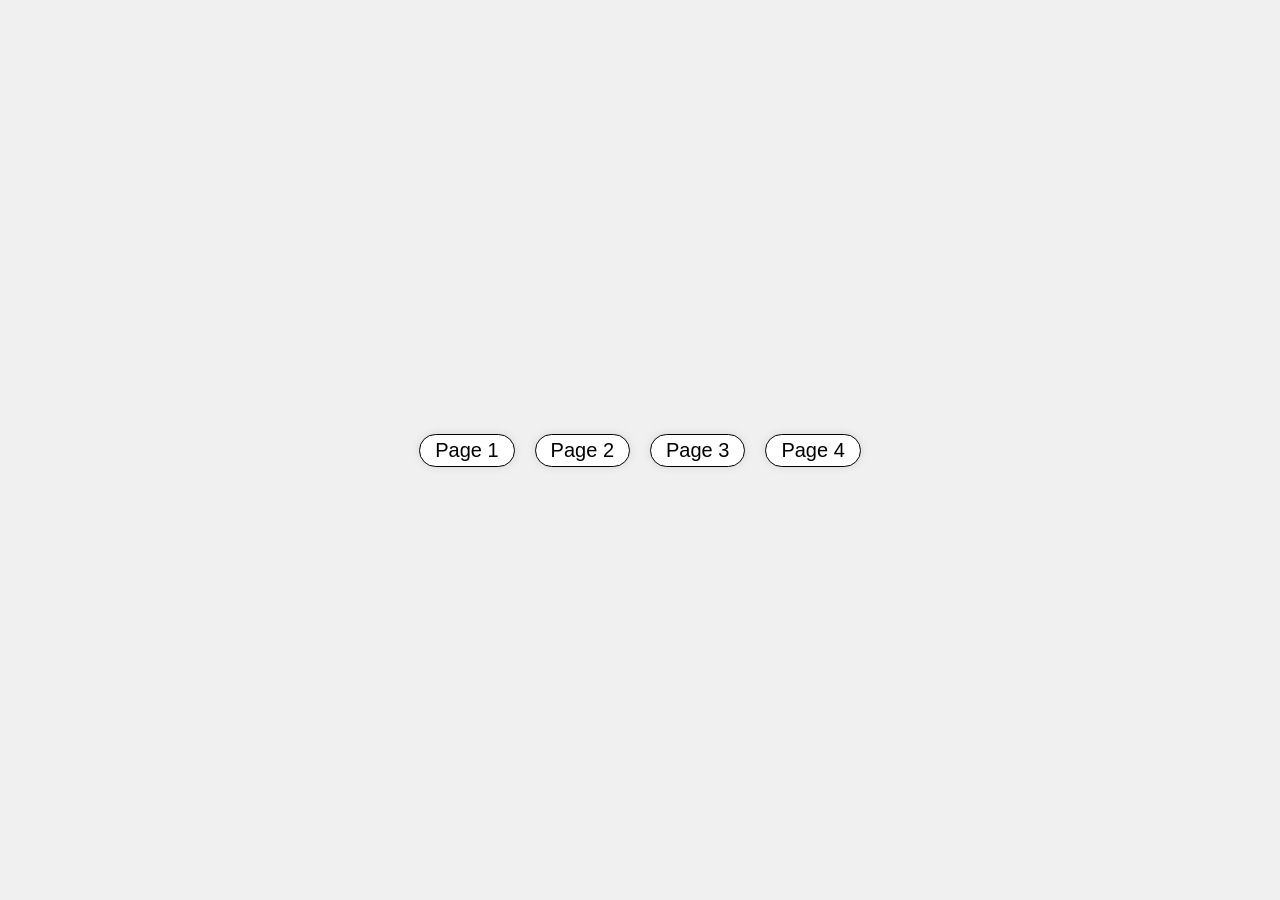
==== index.html @ 6bdd3552 "added files" ====
<html>
    <head>
        <script src="https://ajax.googleapis.com/ajax/libs/jquery/3.7.1/jquery.min.js">
       </script>

       <title>CLick and Hover</title>
      <link rel="stylesheet" href="style.css">
      <script src="script.js"></script>
     
     
    </head>
<body>

<div id="container">
     <a class="link" href="sub-pages/page1.html"> Page 1 </a>
     <a class="link" href="sub-pages/page2.html"> Page 2 </a>
     <a class="link" href="sub-pages/page3.html"> Page 3 </a>
     <a class="link" href="sub-pages/page4.html"> Page 4 </a>
</div>


</body>
</html>
---- style.css ----
#container {
    width: 100%;
    height: 100%;
    background-color: #f0f0f0;
    display: flex;
    justify-content: center;
    align-items: center;
}

.link {
    text-decoration: none;
    color: #000;
    font-size: 20px;
    font-weight: regular;
    margin: 10px;
    padding: 4px 15px;
    border: 1px solid #000;
    border-radius: 20px;
    background-color: #fff;
    box-shadow: 0 0 10px 0 rgba(0, 0, 0, 0.1);
    transition: all 0.3s ease;
    font-family: 'Helvetica', sans-serif;
}

.link:hover {
    background-color: #000;
    color: #fff;
}

body {
    background-color: #f0f0f0;
    font-family: 'Helvetica', sans-serif;
}
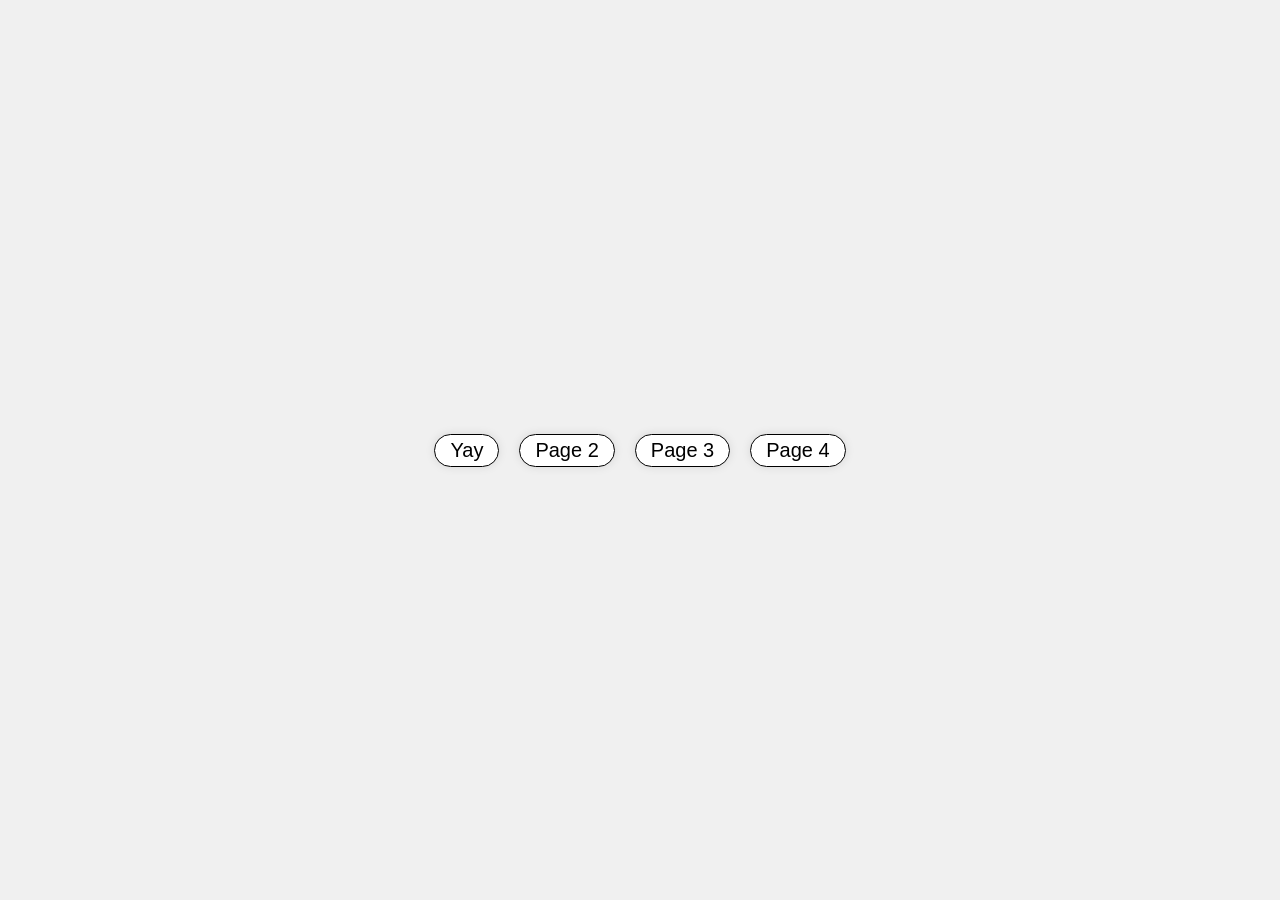
==== commit b0b7bf84: "Enhance container1 with interactive button functionality and improved styling on page1" ====
--- a/index.html
+++ b/index.html
@@ -1,9 +1,9 @@
 <html>
     <head>
+        <title>CLick and Hover</title>
         <script src="https://ajax.googleapis.com/ajax/libs/jquery/3.7.1/jquery.min.js">
        </script>
 
-       <title>CLick and Hover</title>
       <link rel="stylesheet" href="style.css">
       <script src="script.js"></script>
      
@@ -12,7 +12,7 @@
 <body>
 
 <div id="container">
-     <a class="link" href="sub-pages/page1.html"> Page 1 </a>
+     <a class="link" href="sub-pages/page1.html"> Yay </a>
      <a class="link" href="sub-pages/page2.html"> Page 2 </a>
      <a class="link" href="sub-pages/page3.html"> Page 3 </a>
      <a class="link" href="sub-pages/page4.html"> Page 4 </a>
--- a/style.css
+++ b/style.css
@@ -31,3 +31,15 @@
     background-color: #f0f0f0;
     font-family: 'Helvetica', sans-serif;
 }   
+
+#container1{
+    width: 400px;
+    height: 400px;
+    border-radius:100%;
+    background-color: black;
+}
+
+#container1.color {
+    background-color: red; 
+}
+
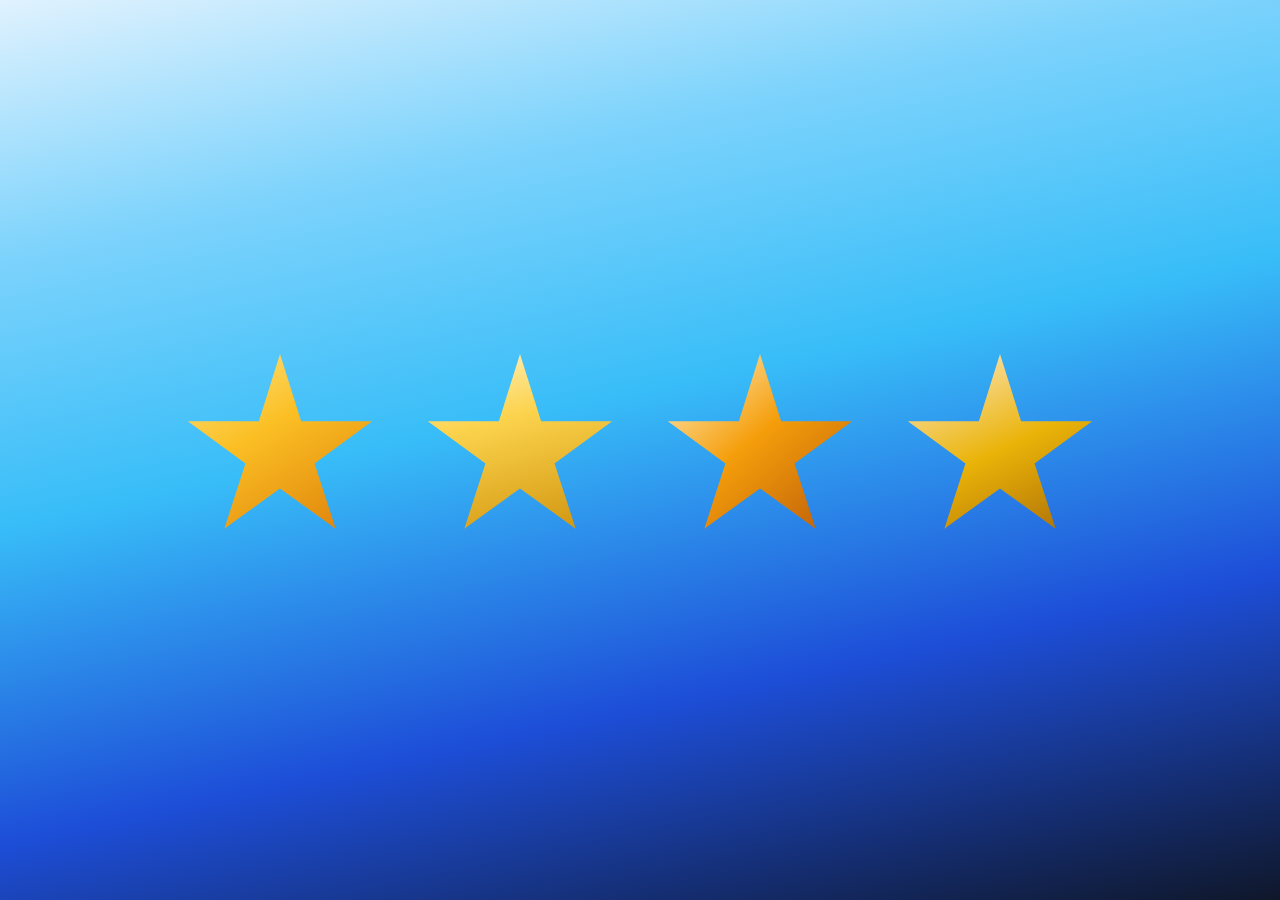
==== commit ec1936a5: "new cursor changes" ====
--- a/index.html
+++ b/index.html
@@ -1,23 +1,16 @@
 <html>
     <head>
         <title>CLick and Hover</title>
-        <script src="https://ajax.googleapis.com/ajax/libs/jquery/3.7.1/jquery.min.js">
-       </script>
-
-      <link rel="stylesheet" href="style.css">
-      <script src="script.js"></script>
-     
-     
+        <script src="https://ajax.googleapis.com/ajax/libs/jquery/3.7.1/jquery.min.js"></script>
+        <link rel="stylesheet" href="style.css">
+        <script src="script.js"></script>
     </head>
-<body>
-
-<div id="container">
-     <a class="link" href="sub-pages/page1.html"> Yay </a>
-     <a class="link" href="sub-pages/page2.html"> Page 2 </a>
-     <a class="link" href="sub-pages/page3.html"> Page 3 </a>
-     <a class="link" href="sub-pages/page4.html"> Page 4 </a>
-</div>
-
-
-</body>
+    <body class="home">
+        <div id="container" class="home-nav">
+            <a class="home-star home-star--1" href="sub-pages/page1.html" aria-label="Page 1"></a>
+            <a class="home-star home-star--2" href="sub-pages/page2.html" aria-label="Page 2"></a>
+            <a class="home-star home-star--3" href="sub-pages/page3.html" aria-label="Page 3"></a>
+            <a class="home-star home-star--4" href="sub-pages/page4.html" aria-label="Page 4"></a>
+        </div>
+    </body>
 </html>
--- a/style.css
+++ b/style.css
@@ -7,24 +7,95 @@
     align-items: center;
 }
 
-.link {
+/* Home — light → dark blue sky, rotating gradient stars */
+@keyframes home-star-spin {
+    from {
+        transform: rotate(0deg);
+    }
+    to {
+        transform: rotate(360deg);
+    }
+}
+
+body.home {
+    margin: 0;
+    min-height: 100vh;
+    background: linear-gradient(
+        168deg,
+        #e0f2fe 0%,
+        #7dd3fc 22%,
+        #38bdf8 45%,
+        #1d4ed8 72%,
+        #0f172a 100%
+    );
+    background-attachment: fixed;
+    font-family: 'Helvetica', sans-serif;
+}
+
+body.home #container.home-nav {
+    min-height: 100vh;
+    width: 100%;
+    box-sizing: border-box;
+    padding: clamp(2rem, 6vw, 4rem);
+    display: flex;
+    flex-wrap: wrap;
+    justify-content: center;
+    align-items: center;
+    align-content: center;
+    gap: clamp(1.5rem, 4vw, 3rem);
+    background: transparent;
+}
+
+body.home .home-star {
+    position: relative;
+    display: inline-flex;
+    align-items: center;
+    justify-content: center;
+    width: clamp(8.5rem, 26vw, 12rem);
+    height: clamp(8.5rem, 26vw, 12rem);
     text-decoration: none;
-    color: #000;
-    font-size: 20px;
-    font-weight: regular;
-    margin: 10px;
-    padding: 4px 15px;
-    border: 1px solid #000;
-    border-radius: 20px;
-    background-color: #fff;
-    box-shadow: 0 0 10px 0 rgba(0, 0, 0, 0.1);
-    transition: all 0.3s ease;
-    font-family: 'Helvetica', sans-serif;
-}
-
-.link:hover {
-    background-color: #000;
-    color: #fff;
+    clip-path: polygon(
+        50% 0%,
+        61% 35%,
+        98% 35%,
+        68% 57%,
+        79% 91%,
+        50% 70%,
+        21% 91%,
+        32% 57%,
+        2% 35%,
+        39% 35%
+    );
+    box-shadow: 0 10px 32px rgba(120, 53, 15, 0.35);
+    transition: filter 0.3s ease, box-shadow 0.3s ease;
+    animation: home-star-spin 22s linear infinite;
+}
+
+body.home .home-star:hover {
+    filter: brightness(1.1) saturate(1.05);
+    box-shadow: 0 14px 44px rgba(217, 119, 6, 0.5);
+}
+
+body.home .home-star--1 {
+    background: linear-gradient(150deg, #fde68a 0%, #fbbf24 40%, #d97706 100%);
+    animation-duration: 20s;
+}
+
+body.home .home-star--2 {
+    background: linear-gradient(165deg, #fef3c7 0%, #fcd34d 35%, #ca8a04 100%);
+    animation-duration: 26s;
+    animation-direction: reverse;
+}
+
+body.home .home-star--3 {
+    background: linear-gradient(140deg, #fff7d6 0%, #f59e0b 45%, #b45309 100%);
+    animation-duration: 18s;
+}
+
+body.home .home-star--4 {
+    background: linear-gradient(155deg, #ffedd5 0%, #eab308 50%, #a16207 100%);
+    animation-duration: 24s;
+    animation-direction: reverse;
 }
 
 body {
@@ -32,14 +103,407 @@
     font-family: 'Helvetica', sans-serif;
 }   
 
-#container1{
-    width: 400px;
-    height: 400px;
-    border-radius:100%;
-    background-color: black;
-}
-
-#container1.color {
-    background-color: red; 
-}
-
+/* Page 1 — grid of circles */
+body.page1 {
+    margin: 0;
+    min-height: 100vh;
+    background-color: #ffd6e8;
+    color: #1a1a1a;
+    transition: background-color 0.45s ease, color 0.45s ease;
+}
+
+body.page1.page1-dark {
+    background-color: #000;
+    color: #ffd6e8;
+}
+
+body.page1 .circle-grid {
+    display: grid;
+    grid-template-columns: repeat(8, minmax(0, 1fr));
+    grid-template-rows: repeat(6, minmax(0, 1fr));
+    min-height: 100vh;
+    width: 100%;
+    box-sizing: border-box;
+    padding: clamp(0.5rem, 2vw, 1.25rem);
+    gap: clamp(0.25rem, 1.5vw, 0.75rem);
+}
+
+body.page1 .container1 {
+    width: 100%;
+    height: 100%;
+    min-height: 0;
+    border-radius: 50%;
+    background-color: #1a1a1a;
+    transition: background-color 0.45s ease;
+}
+
+body.page1.page1-dark .container1 {
+    background-color: #ffd6e8;
+}
+
+body.page1 .page1-controls {
+    position: fixed;
+    top: 50%;
+    left: 50%;
+    transform: translate(-50%, -50%);
+    display: flex;
+    flex-direction: column;
+    align-items: center;
+    gap: 0.75rem;
+    z-index: 10;
+    text-align: center;
+}
+
+body.page1 .page1-controls #button {
+    font-family: 'Helvetica', sans-serif;
+    font-size: 1rem;
+    font-weight: 600;
+    padding: 0.65rem 1.75rem;
+    border-radius: 999px;
+    cursor: pointer;
+    background-color: #000;
+    color: #ffd6e8;
+    border: 2px solid #ffbdd9;
+    box-shadow: 0 4px 14px rgba(0, 0, 0, 0.25);
+    transition: background-color 0.25s ease, color 0.25s ease, border-color 0.25s ease,
+        transform 0.2s ease, box-shadow 0.25s ease;
+}
+
+body.page1 .page1-controls #button:hover {
+    background-color: #ffbdd9;
+    color: #000;
+    border-color: #000;
+    transform: translateY(-2px);
+    box-shadow: 0 6px 18px rgba(255, 126, 179, 0.45);
+}
+
+body.page1.page1-dark .page1-controls #button {
+    background-color: #ffd6e8;
+    color: #000;
+    border-color: #000;
+    box-shadow: 0 4px 18px rgba(255, 214, 232, 0.35);
+}
+
+body.page1.page1-dark .page1-controls #button:hover {
+    background-color: #000;
+    color: #ffd6e8;
+    border-color: #ffbdd9;
+}
+
+body.page1 .page1-controls a {
+    color: inherit;
+    text-decoration: underline;
+    text-underline-offset: 2px;
+}
+
+/* Page 2 — animated red → orange background, centered green → blue square */
+@keyframes page2-bg-shift {
+    0% {
+        background-position: 0% 50%;
+    }
+    50% {
+        background-position: 100% 50%;
+    }
+    100% {
+        background-position: 0% 50%;
+    }
+}
+
+body.page2 {
+    margin: 0;
+    min-height: 100vh;
+    box-sizing: border-box;
+    padding: 0;
+    padding-bottom: 4rem;
+    background: linear-gradient(
+        120deg,
+        #c41e1e,
+        #ff4500,
+        #ff8c00,
+        #e63900,
+        #ff6b00
+    );
+    background-size: 400% 400%;
+    animation: page2-bg-shift 14s ease-in-out infinite;
+}
+
+body.page2 .page2-grid {
+    display: grid;
+    grid-template-columns: repeat(auto-fill, minmax(150px, 1fr));
+    grid-auto-rows: minmax(130px, 1fr);
+    min-height: calc(100vh - 4rem);
+    width: 100%;
+    box-sizing: border-box;
+    padding: clamp(1.75rem, 4vw, 3.25rem);
+    gap: clamp(1.5rem, 3.5vw, 3rem);
+    align-content: stretch;
+}
+
+@media (min-width: 1200px) {
+    body.page2 .page2-grid {
+        grid-template-columns: repeat(5, minmax(0, 1fr));
+        grid-template-rows: repeat(5, minmax(0, 1fr));
+    }
+}
+
+body.page2 .page2-square {
+    width: 100%;
+    height: 100%;
+    min-height: 0;
+    min-width: 0;
+    background: linear-gradient(145deg, #22c55e, #0ea5e9, #2563eb);
+    background-size: 100% 100%;
+    box-shadow: 0 12px 40px rgba(0, 0, 0, 0.2);
+    display: flex;
+    align-items: center;
+    justify-content: center;
+    box-sizing: border-box;
+    padding: clamp(0.65rem, 1.5vw, 1rem);
+    transition: transform 0.35s ease, box-shadow 0.35s ease;
+}
+
+body.page2 .page2-square:hover {
+    transform: scale(1.06);
+    box-shadow: 0 18px 48px rgba(0, 0, 0, 0.28);
+    z-index: 1;
+}
+
+body.page2 .page2-form {
+    width: 100%;
+    max-width: 100%;
+    display: flex;
+    flex-direction: column;
+    gap: 0.4rem;
+    min-height: 0;
+}
+
+body.page2 .page2-label {
+    color: #fff;
+    font-size: clamp(0.65rem, 1.35vw, 0.82rem);
+    font-weight: 600;
+    line-height: 1.25;
+    text-shadow: 0 1px 2px rgba(0, 0, 0, 0.35);
+}
+
+body.page2 .page2-input {
+    width: 100%;
+    box-sizing: border-box;
+    padding: 0.35rem 0.45rem;
+    border: 1px solid rgba(255, 255, 255, 0.5);
+    border-radius: 6px;
+    font-family: inherit;
+    font-size: clamp(0.7rem, 1.25vw, 0.85rem);
+    background-color: rgba(255, 255, 255, 0.92);
+    transition: border-color 0.2s ease;
+}
+
+body.page2 .page2-input:focus {
+    outline: none;
+    border-color: rgba(255, 255, 255, 0.95);
+}
+
+body.page2 .page2-back {
+    position: fixed;
+    bottom: 1.25rem;
+    left: 50%;
+    transform: translateX(-50%);
+    font-family: 'Helvetica', sans-serif;
+    color: #fff;
+    text-shadow: 0 1px 3px rgba(0, 0, 0, 0.45);
+    text-decoration: underline;
+    text-underline-offset: 3px;
+}
+
+body.page2 .page2-back:hover {
+    color: #fef3c7;
+}
+
+/* Page 3 — slide toggle, three columns, animated mint + pink gradient */
+@keyframes page3-bg-shift {
+    0% {
+        background-position: 0% 50%;
+    }
+    50% {
+        background-position: 100% 50%;
+    }
+    100% {
+        background-position: 0% 50%;
+    }
+}
+
+body.page3 {
+    margin: 0;
+    min-height: 100vh;
+    font-family: 'Helvetica', sans-serif;
+    padding: clamp(1.25rem, 4vw, 2.5rem);
+    padding-bottom: 4rem;
+    box-sizing: border-box;
+    background: linear-gradient(
+        125deg,
+        #a7f3d0,
+        #d1fae5,
+        #fbcfe8,
+        #f9a8d4,
+        #fce7f3,
+        #99f6e4,
+        #a7f3d0
+    );
+    background-size: 400% 400%;
+    animation: page3-bg-shift 16s ease-in-out infinite;
+}
+
+body.page3 .page3-wrap {
+    display: grid;
+    grid-template-columns: repeat(3, minmax(0, 1fr));
+    gap: clamp(0.75rem, 2vw, 1.5rem);
+    max-width: min(100%, 72rem);
+    margin: 0 auto;
+    align-items: start;
+}
+
+@media (max-width: 768px) {
+    body.page3 .page3-wrap {
+        grid-template-columns: 1fr;
+    }
+}
+
+body.page3 .page3-row {
+    border-radius: 1rem;
+    overflow: hidden;
+    box-shadow: 0 6px 24px rgba(15, 118, 110, 0.18);
+}
+
+body.page3 .page3-title {
+    display: flex;
+    align-items: center;
+    justify-content: center;
+    padding: clamp(1rem, 3vw, 1.35rem);
+    cursor: pointer;
+    background: linear-gradient(180deg, rgba(255, 255, 255, 0.65), rgba(255, 255, 255, 0.35));
+    border: 1px solid rgba(20, 83, 45, 0.2);
+    transition: background 0.25s ease, border-color 0.25s ease, transform 0.2s ease;
+}
+
+body.page3 .page3-title:hover,
+body.page3 .page3-title:focus-visible {
+    background: linear-gradient(180deg, rgba(255, 255, 255, 0.85), rgba(255, 255, 255, 0.55));
+    border-color: rgba(20, 83, 45, 0.35);
+    outline: none;
+}
+
+body.page3 .page3-click-text {
+    font-family: 'Pinyon Script', 'Times New Roman', Times, serif;
+    font-size: clamp(1.75rem, 4vw, 2.35rem);
+    font-weight: 400;
+    letter-spacing: 0.04em;
+    color: #701a3d;
+    text-shadow: 0 1px 2px rgba(255, 255, 255, 0.85), 0 0 12px rgba(255, 255, 255, 0.5);
+}
+
+body.page3 .page3-content {
+    display: none;
+    padding: clamp(0.75rem, 2vw, 1.25rem);
+    background: rgba(255, 255, 255, 0.55);
+    border: 1px solid rgba(20, 83, 45, 0.15);
+    border-top: none;
+    text-align: center;
+}
+
+body.page3 .page3-image {
+    display: block;
+    width: 100%;
+    max-width: 100%;
+    height: auto;
+    border-radius: 0.65rem;
+    box-shadow: 0 4px 20px rgba(0, 0, 0, 0.12);
+}
+
+body.page3 .page3-back {
+    position: fixed;
+    bottom: 1.25rem;
+    left: 50%;
+    transform: translateX(-50%);
+    color: #701a3d;
+    text-decoration: underline;
+    text-underline-offset: 3px;
+    text-shadow: 0 1px 2px rgba(255, 255, 255, 0.8);
+}
+
+body.page3 .page3-back:hover {
+    color: #4a0424;
+}
+
+/* Page 4 — jQuery fadeToggle pink cover over image (fadeIn / fadeOut style) */
+body.page4 {
+    margin: 0;
+    min-height: 100vh;
+    background-color: #f1f5f9;
+    font-family: 'Pinyon Script', 'Times New Roman', Times, serif;
+    display: flex;
+    align-items: center;
+    justify-content: center;
+    padding: 2rem 1rem 5rem;
+    box-sizing: border-box;
+}
+
+body.page4 .page4-inner {
+    display: flex;
+    flex-direction: column;
+    align-items: center;
+    gap: 1.5rem;
+    max-width: min(96vw, 44rem);
+    width: 100%;
+}
+
+body.page4 .page4-stage {
+    position: relative;
+    width: 100%;
+    overflow: hidden;
+    box-shadow: 0 12px 40px rgba(15, 23, 42, 0.15);
+    background: #fff;
+}
+
+body.page4 .page4-img {
+    display: block;
+    width: 100%;
+    height: auto;
+}
+
+body.page4 .page4-cover {
+    position: absolute;
+    left: 0;
+    top: 0;
+    right: 0;
+    bottom: 0;
+    background: linear-gradient(160deg, #fbcfe8 0%, #f472b6 50%, #ec4899 100%);
+    z-index: 1;
+}
+
+body.page4 .page4-btn {
+    font-family: 'Pinyon Script', 'Times New Roman', Times, serif;
+    font-size: clamp(1.35rem, 3.5vw, 1.85rem);
+    font-weight: 400;
+    padding: 0.65rem 1.75rem;
+    border: none;
+    border-radius: 999px;
+    cursor: pointer;
+    color: #fff;
+    background: linear-gradient(135deg, #64748b, #334155);
+    box-shadow: 0 4px 14px rgba(15, 23, 42, 0.2);
+    transition: transform 0.2s ease, box-shadow 0.2s ease;
+}
+
+body.page4 .page4-btn:hover {
+    transform: translateY(-2px);
+    box-shadow: 0 6px 20px rgba(15, 23, 42, 0.28);
+}
+
+body.page4 .page4-back {
+    color: #475569;
+    text-decoration: underline;
+    text-underline-offset: 3px;
+}
+
+body.page4 .page4-back:hover {
+    color: #0f172a;
+}
